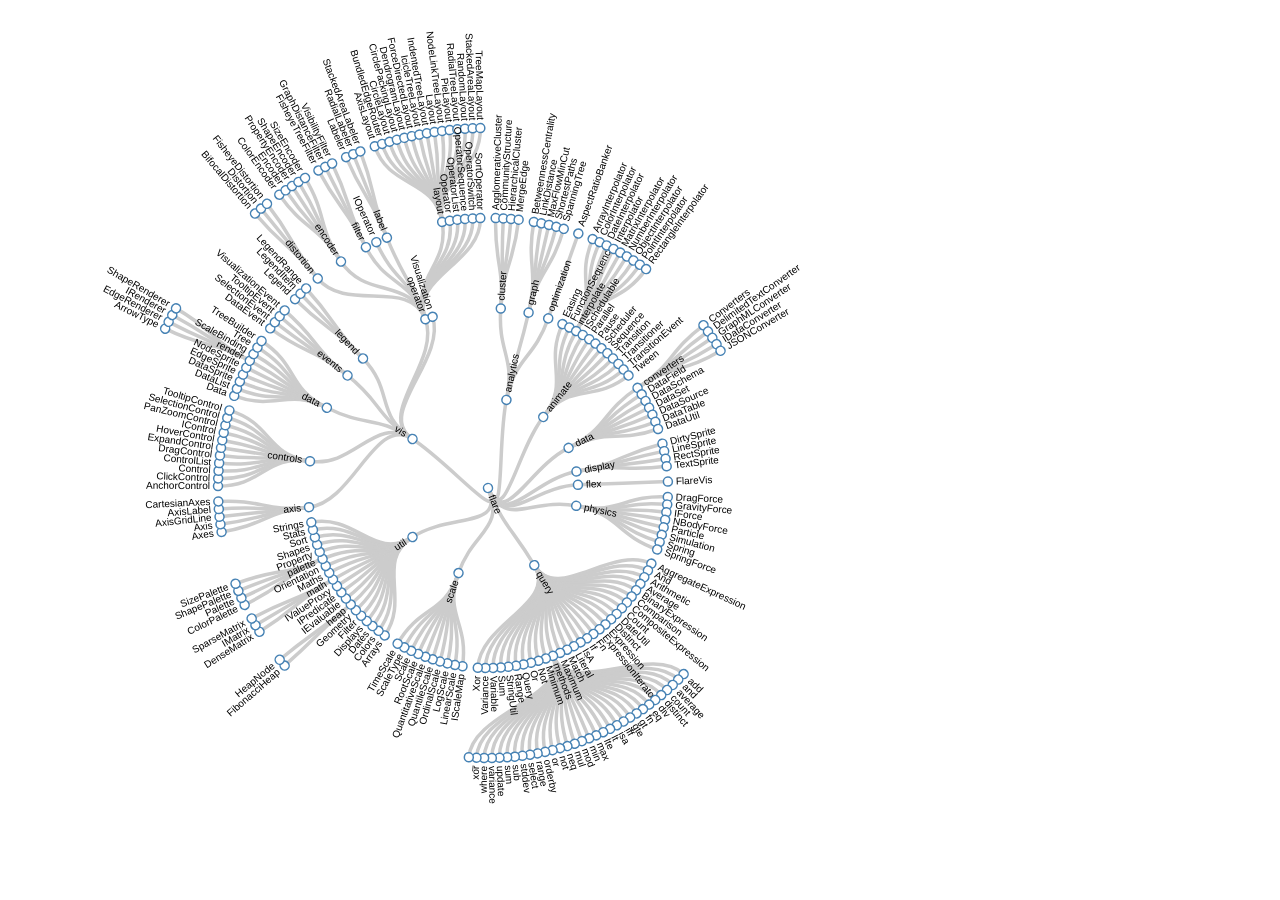
==== layout_tree_1.html @ 0ebb34e2 "addition of d3 dependencies" ====
<!DOCTYPE html>
<meta charset="utf-8">
<style>

.node circle {
  fill: #fff;
  stroke: steelblue;
  stroke-width: 1.5px;
}

.node {
  font: 10px sans-serif;
}

.link {
  fill: none;
  stroke: #ccc;
  stroke-width: 3.5px;
}

</style>
<body>
<script src="lib/d3.v3.js"></script>
<script>

var diameter = 960;

var tree = d3.layout.tree()
    .size([360, diameter / 2 - 120])
    .separation(function(a, b) { return (a.parent == b.parent ? 1 : 2) / a.depth; });

var diagonal = d3.svg.diagonal.radial()
    .projection(function(d) { return [d.y, d.x / 180 * Math.PI]; });

var svg = d3.select("body").append("svg")
    .attr("width", diameter)
    .attr("height", diameter - 150)
  .append("g")
    .attr("transform", "translate(" + diameter / 2 + "," + diameter / 2 + ")");

d3.json("skos/flare.json", function(error, root) {
  var nodes = tree.nodes(root),
      links = tree.links(nodes);

  var link = svg.selectAll(".link")
      .data(links)
    .enter().append("path")
      .attr("class", "link")
      .attr("d", diagonal);

  var node = svg.selectAll(".node")
      .data(nodes)
    .enter().append("g")
      .attr("class", "node")
      .attr("transform", function(d) { return "rotate(" + (d.x - 90) + ")translate(" + d.y + ")"; })

  node.append("circle")
      .attr("r", 4.5);

  node.append("text")
      .attr("dy", ".31em")
      .attr("text-anchor", function(d) { return d.x < 180 ? "start" : "end"; })
      .attr("transform", function(d) { return d.x < 180 ? "translate(8)" : "rotate(180)translate(-8)"; })
      .text(function(d) { return d.name; });
});

d3.select(self.frameElement).style("height", diameter - 150 + "px");

</script>
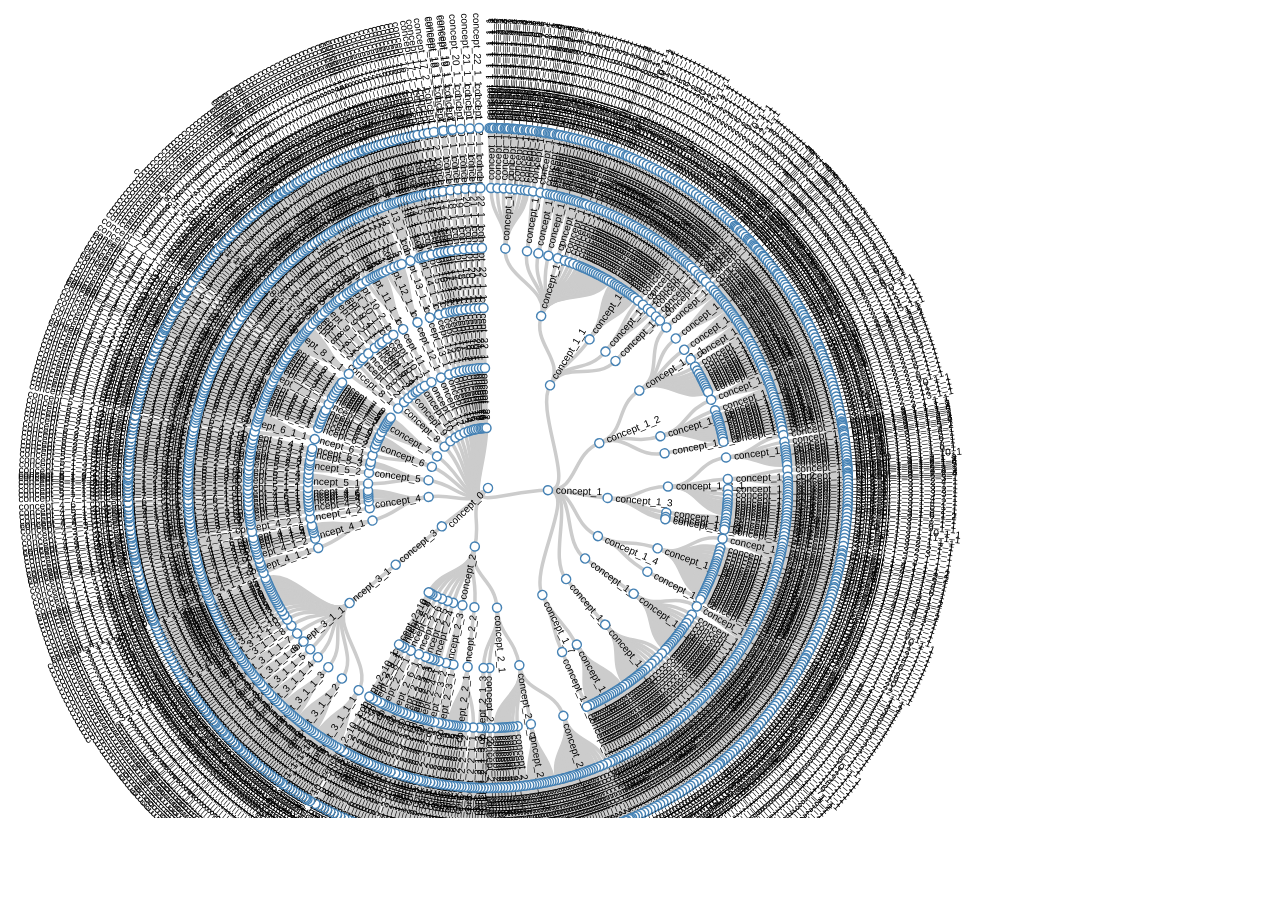
==== commit 89d43009: "Introduction of the cvs2tree example" ====
--- a/layout_tree_1.html
+++ b/layout_tree_1.html
@@ -2,68 +2,100 @@
 <meta charset="utf-8">
 <style>
 
-.node circle {
-  fill: #fff;
-  stroke: steelblue;
-  stroke-width: 1.5px;
-}
+    .node circle {
+        fill: #fff;
+        stroke: steelblue;
+        stroke-width: 1.5px;
+    }
 
-.node {
-  font: 10px sans-serif;
-}
+    .node {
+        font: 10px sans-serif;
+    }
 
-.link {
-  fill: none;
-  stroke: #ccc;
-  stroke-width: 3.5px;
-}
+    .link {
+        fill: none;
+        stroke: #ccc;
+        stroke-width: 3.5px;
+    }
 
 </style>
 <body>
 <script src="lib/d3.v3.js"></script>
 <script>
 
-var diameter = 960;
+    var diameter = 960;
 
-var tree = d3.layout.tree()
-    .size([360, diameter / 2 - 120])
-    .separation(function(a, b) { return (a.parent == b.parent ? 1 : 2) / a.depth; });
+    var tree = d3.layout.tree()
+            .size([360, diameter / 2 - 120])
+            .separation(function (a, b) {
+                return (a.parent == b.parent ? 1 : 2) / a.depth;
+            });
 
-var diagonal = d3.svg.diagonal.radial()
-    .projection(function(d) { return [d.y, d.x / 180 * Math.PI]; });
+    var diagonal = d3.svg.diagonal.radial()
+            .projection(function (d) {
+                return [d.y, d.x / 180 * Math.PI];
+            });
 
-var svg = d3.select("body").append("svg")
-    .attr("width", diameter)
-    .attr("height", diameter - 150)
-  .append("g")
-    .attr("transform", "translate(" + diameter / 2 + "," + diameter / 2 + ")");
+    var svg = d3.select("body").append("svg")
+            .attr("width", diameter)
+            .attr("height", diameter - 150)
+            .append("g")
+            .attr("transform", "translate(" + diameter / 2 + "," + diameter / 2 + ")");
 
-d3.json("skos/flare.json", function(error, root) {
-  var nodes = tree.nodes(root),
-      links = tree.links(nodes);
+    d3.csv("skos/hierarchy.csv", function (links) {
+        var nodesByName = {};
 
-  var link = svg.selectAll(".link")
-      .data(links)
-    .enter().append("path")
-      .attr("class", "link")
-      .attr("d", diagonal);
+        // Create nodes for each unique source and target.
+        links.forEach(function (link) {
+            var parent = link.source = nodeByName(link.source),
+                    child = link.target = nodeByName(link.target);
+            if (parent.children) parent.children.push(child);
+            else parent.children = [child];
+        });
 
-  var node = svg.selectAll(".node")
-      .data(nodes)
-    .enter().append("g")
-      .attr("class", "node")
-      .attr("transform", function(d) { return "rotate(" + (d.x - 90) + ")translate(" + d.y + ")"; })
+        // Extract the root node.
+        var root = links[0].source;
 
-  node.append("circle")
-      .attr("r", 4.5);
 
-  node.append("text")
-      .attr("dy", ".31em")
-      .attr("text-anchor", function(d) { return d.x < 180 ? "start" : "end"; })
-      .attr("transform", function(d) { return d.x < 180 ? "translate(8)" : "rotate(180)translate(-8)"; })
-      .text(function(d) { return d.name; });
-});
+//d3.json("skos/flare.json", function(error, root) {
+        var nodes = tree.nodes(root),
+                links = tree.links(nodes);
 
-d3.select(self.frameElement).style("height", diameter - 150 + "px");
+        var link = svg.selectAll(".link")
+                .data(links)
+                .enter().append("path")
+                .attr("class", "link")
+                .attr("d", diagonal);
+
+        var node = svg.selectAll(".node")
+                .data(nodes)
+                .enter().append("g")
+                .attr("class", "node")
+                .attr("transform", function (d) {
+                    return "rotate(" + (d.x - 90) + ")translate(" + d.y + ")";
+                })
+
+        node.append("circle")
+                .attr("r", 4.5);
+
+        node.append("text")
+                .attr("dy", ".31em")
+                .attr("text-anchor", function (d) {
+                    return d.x < 180 ? "start" : "end";
+                })
+                .attr("transform", function (d) {
+                    return d.x < 180 ? "translate(8)" : "rotate(180)translate(-8)";
+                })
+                .text(function (d) {
+                    return d.name;
+                });
+
+        function nodeByName(name) {
+            return nodesByName[name] || (nodesByName[name] = {name:name});
+        }
+
+    });
+
+    d3.select(self.frameElement).style("height", diameter - 150 + "px");
 
 </script>
